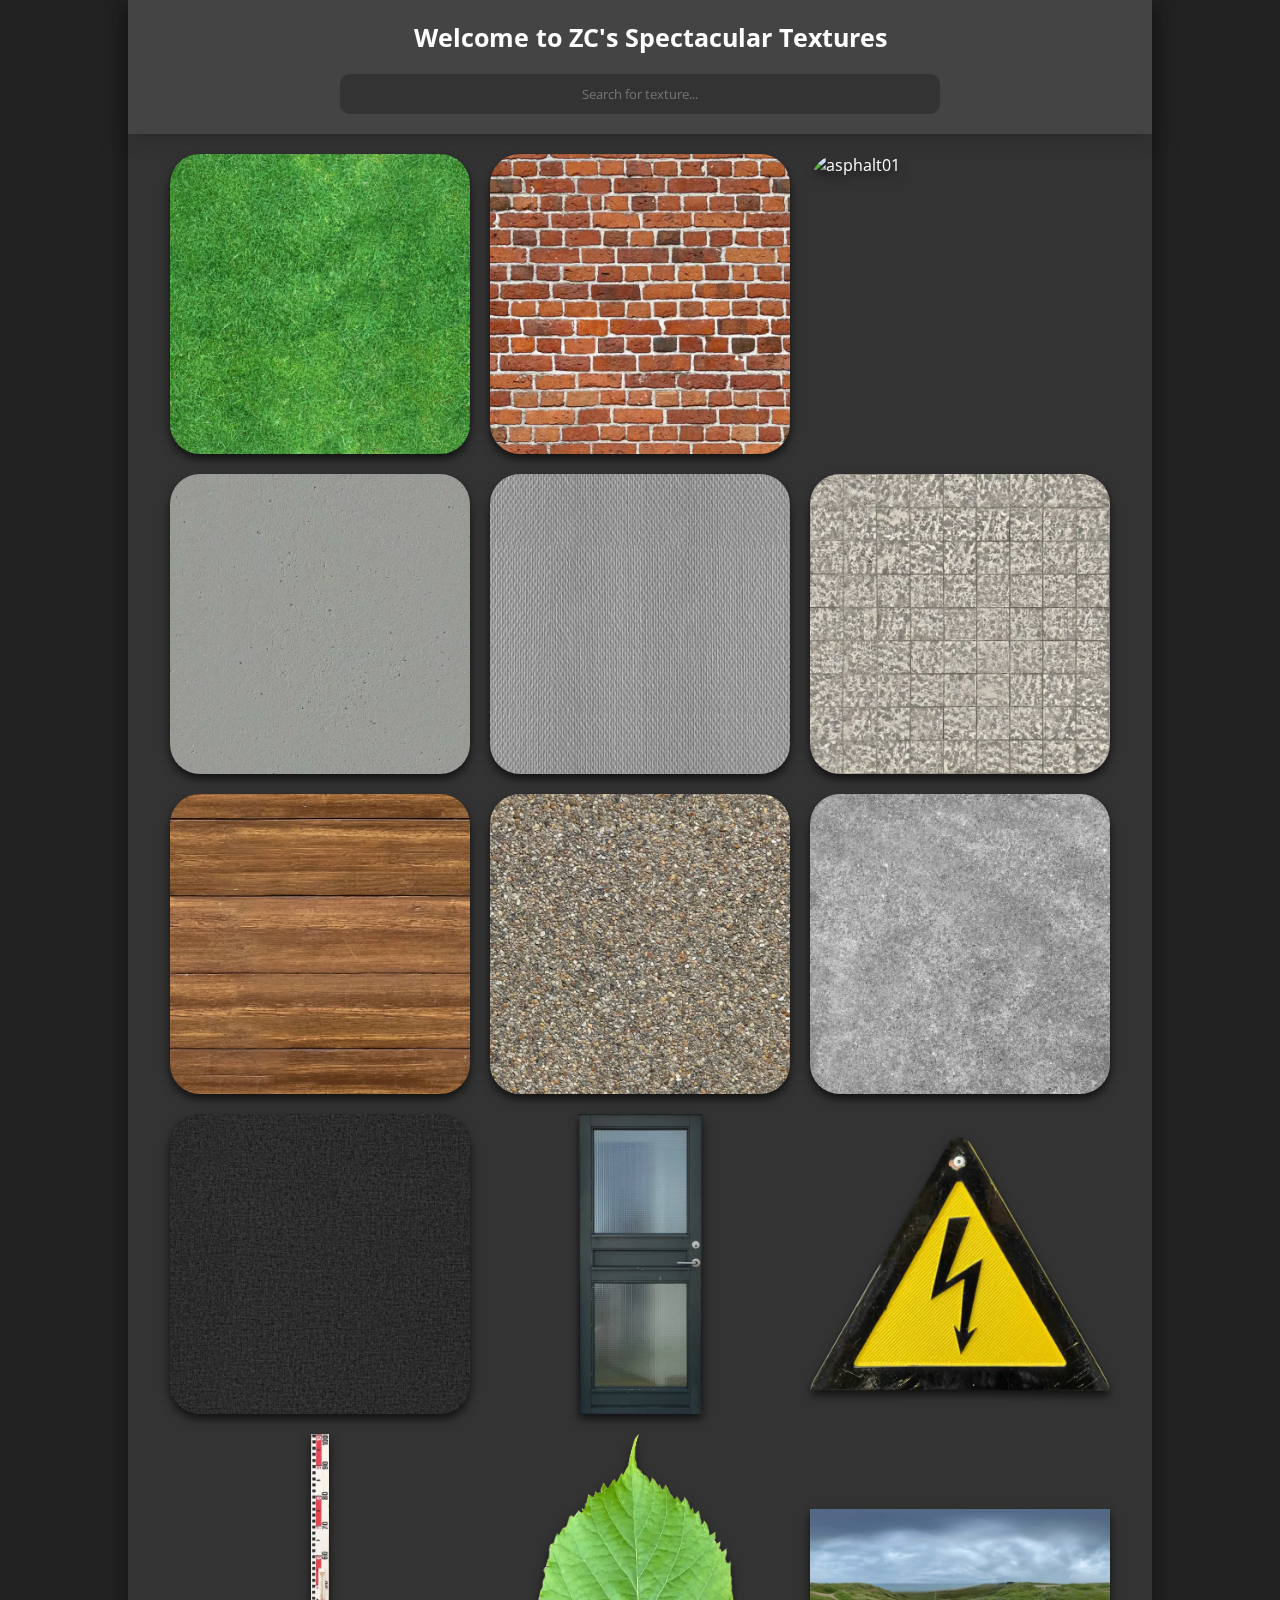
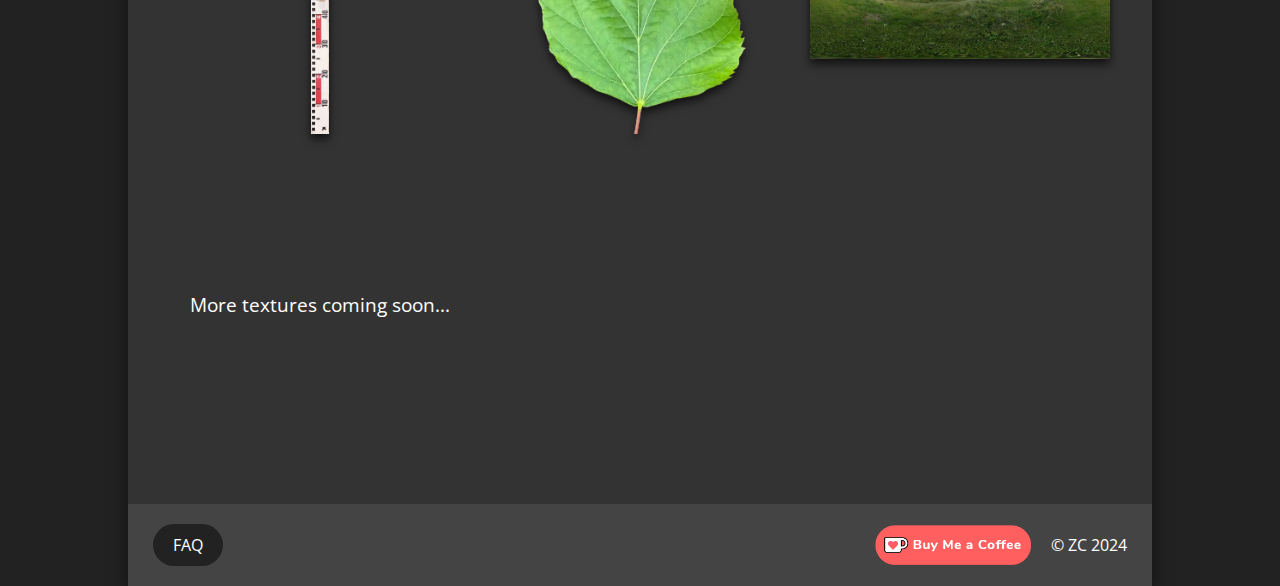
==== index.html @ 8eedfe56 "Update index.html" ====
<!DOCTYPE HTML>
<html lang="en">
  <head>
    <meta charset="UTF-8">
    <meta name="description" content="Free Textures for everyone!">
    <meta name="keywords" content="textures, free, zc, github">
    <meta name="author" content="ZC">
    <meta name="viewport" content="width=device-width, initial-scale=1.0">
    
    <!-- Its 12AM, im making this page, and writing this html on my phone... im tired :( -->
    <title>ZC's Spectacular Textures | Home</title>
    <link rel="icon" type="image/x-icon" href="logo_icon.png">
    <link rel="preload" href="opensans.ttf" as="font" type="font/ttf" crossorigin="anonymous">
    
    <link rel="preload" href="/core-style.css" as="style" onload="this.rel='stylesheet'">
    
    <style>
      .modal
      {
        display: none;
        position: fixed;
        z-index: 1000;
        left: 0;
        top: 0;
        width: 100%;
        height: 100%;
        overflow: auto;
        background-color: rgba(0, 0, 0, 0.8);
        align-items: center;
        justify-content: center;
      }

      .modal-content
      {
        background-color: #333;
        padding: 50px;
        border-radius: 5%;
        width: 800px;
        height: 800px;
        position: relative;
        display: flex;
        flex-direction: column;
        align-items: center;
      }

      .modal iframe
      {
        display: none;
        width: 100%;
        height: 100%;
        border: none;
        border-radius: 50px;
      }
      .modal img
      {
        display: none;
        width: 100%;
        height: 100%;
        object-fit: contain;
      }

      .modal .close
      {
        position: absolute;
        top: 15px;
        right: 25px;
        color: #fff;
        font-size: 30px;
        cursor: pointer;
      }

      .texture-buttons
      {
        display: flex;
        justify-content: center;
        align-items: center;
        gap: 10px;
      }

      .download-button
      {
        text-decoration: none;
        color: #fff;
        background-color: #222;
        border-radius: 25px;
        padding: 10px 20px;
        transition: background-color .1s;
        margin-top: 35px;
        cursor: pointer;
      }
      .download-button:hover
      {
        background-color: #444;
      }
	
      #searchInput
      {
        border-radius: 10px;
        color: #fff;
        background-color: #333;
        outline: none;
        text-align: center;
        width: 600px;
        height: 40px;
        border: 0;
      }

      .tex-row
      {
        width: 100%;
        padding: 0 25px;
        
        display: grid;
        grid-template-columns: repeat(auto-fill, 300px);
        gap: 20px;
        justify-content: center;
      }

      .texture-item
      {
        max-width: 300px;
        max-height: 300px;
        flex: 1 1 calc(20% - 20px);
        border-radius: 10%;
        overflow: hidden;
        transition: border-radius .1s, transform .2s;
        filter: drop-shadow(0px 5px 5px #111);
        cursor: pointer;
      }
      .texture-item:hover
      {
        transform: scale(1.05);
        border-radius: 5%;
      }

      .tex-row img
      {
        width: 100%;
        height: 100%;
        object-fit: contain;
      }
      .tex-row a
      {
        position: relative;
      }

      .texture-text
      {
        position: absolute;
        bottom: -10px;
        background-color: rgba(25, 25, 25, 0.70);
        width: 100%;
        height: 50px;
        padding-top: 10px;
        text-align: center;
        color: #fff;
        opacity: 0;
        transition: opacity .3s;
      }
      .texture-item:hover .texture-text
      {
        opacity: 1;
      }
      
      @media (max-width: 850px)
      {
        #searchInput
        {
          width: 95%;
        }
        .modal-content
        {
          border-radius: 0%;
          height: 100%;
          padding: 50px 10px;
        }
      }
    </style>
  </head>
  <body>
    <div class="container">
      <header>
        <h1>Welcome to ZC's Spectacular Textures</h1>

        <input type="text" id="searchInput" placeholder="Search for texture...">
      </header>

      <div class="content">
        <div class="tex-row" id="textureContainer">
          <div class="texture-item" data-keywords="grass ground lawn turf green vegetation foliage nature surface seamless pbr" data-selectedimage="T_grass01" data-imagetype="pbr">
            <img src="web-images/T_grass01_OPT.webp" alt="grass01">
            <div class="texture-text">Grass</div>
          </div>
          
          <div class="texture-item" data-keywords="bricks wall surface building seamless red pbr" data-selectedimage="T_bricks01" data-imagetype="pbr">
            <img loading="lazy" src="web-images/T_bricks01_OPT.webp" alt="bricks01">
            <div class="texture-text">Red Bricks</div>
          </div>

	  <div class="texture-item" data-keywords="asphalt road car tarmac surface ground seamless black pbr" data-selectedimage="T_asphalt01" data-imagetype="pbr">
            <img loading="lazy" src="web-images/T_asphalt01_OPT.webp" alt="asphalt01">
            <div class="texture-text">Asphalt</div>
          </div>
          
          <div class="texture-item" data-keywords="wall surface seamless grey gray pbr" data-selectedimage="T_wall01" data-imagetype="pbr">
            <img loading="lazy" src="web-images/T_wall01_OPT.webp" alt="wall01">
            <div class="texture-text">Grey Wall</div>
          </div>
          
          <div class="texture-item" data-keywords="wall surface seamless grey gray wallpaper sawdust indoor pbr" data-selectedimage="T_wall02" data-imagetype="pbr">
            <img loading="lazy" src="web-images/T_wall02_OPT.webp" alt="wall02">
            <div class="texture-text">Grey Wallpaper</div>
          </div>
          
          <div class="texture-item" data-keywords="floor surface seamless grey gray white pbr" data-selectedimage="T_floor01" data-imagetype="pbr">
            <img loading="lazy" src="web-images/T_floor01_OPT.webp" alt="floor01">
            <div class="texture-text">Floor</div>
          </div>
          
          <div class="texture-item" data-keywords="floor surface seamless wall wood tree planks board timber pbr" data-selectedimage="T_wood01" data-imagetype="pbr">
            <img loading="lazy" src="web-images/T_wood01_OPT.webp" alt="wood01">
            <div class="texture-text">Wood Planks</div>
          </div>
          
          <div class="texture-item" data-keywords="floor surface ground pebble pavement seamless pbr" data-selectedimage="T_pebble_pavement01" data-imagetype="pbr">
            <img loading="lazy" src="web-images/T_pebble_pavement01_OPT.webp" alt="pebblepavement01">
            <div class="texture-text">Pebble Pavement</div>
          </div>
          
          <div class="texture-item" data-keywords="floor surface ground concrete wall moon rock seamless grey gray pbr" data-selectedimage="T_concrete01" data-imagetype="pbr">
            <img loading="lazy" src="web-images/T_concrete01_OPT.webp" alt="concrete01">
            <div class="texture-text">Grey Concrete</div>
          </div>
          
          <div class="texture-item" data-keywords="wall surface fabric bulletin board seamless cloth indoor grey gray pbr" data-selectedimage="T_fabric01" data-imagetype="pbr">
            <img loading="lazy" src="web-images/T_fabric01_OPT.webp" alt="fabric01">
            <div class="texture-text">Grey Fabric</div>
          </div>
          
          <div class="texture-item" data-keywords="door grey gray entrance basic" data-selectedimage="T_door01"  data-imagetype="basic">
            <img loading="lazy" src="web-images/T_door01_OPT.webp" alt="door01">
            <div class="texture-text">Door</div>
          </div>
          
          <div class="texture-item" data-keywords="danger sign warning caution hazard symbol risk safety basic" data-selectedimage="T_danger_sign01" data-imagetype="basic">
            <img loading="lazy" src="web-images/T_danger_sign01_OPT.webp" alt="danger sign01">
            <div class="texture-text">Danger Sign</div>
          </div>
          
          <div class="texture-item" data-keywords="ruler basic measurement" data-selectedimage="T_ruler" data-imagetype="basic">
            <img loading="lazy" src="web-images/T_ruler_OPT.webp" alt="ruler">
            <div class="texture-text">Ruler</div>
          </div>
          
          <div class="texture-item" data-keywords="leaf foliage green nature plant vegetation basic" data-selectedimage="T_leaf01" data-imagetype="basic">
            <img loading="lazy" src="web-images/T_leaf01_OPT.webp" alt="leaf01">
            <div class="texture-text">Leaf</div>
          </div>
          
          <div class="texture-item" data-keywords="hdri sky nature skybox" data-selectedimage="HDRI01" data-imagetype="hdri">
            <img loading="lazy" src="web-images/HDRI01_OPT.webp" alt="hdri01">
            <div class="texture-text">HDRI</div>
          </div>
          
          <div style="display: flex; justify-content: center; align-items: center; width: 300px; height: 300px; text-align: center; font-size: 1.2em;">More textures coming soon...</div>
        </div>
      </div>
      
      <footer>
        <div class="footer-side">
          <a class="button" href="faq.html">FAQ</a>
        </div>
        <div class="footer-side">
          <a style="height: 40px;" href='https://ko-fi.com/B0B81166FW' target='_blank'>
            <img style='border:0px; width: 156px; height: 40px;' src='kofi3.webp' alt='Buy Me a Coffee at ko-fi.com' />
          </a>
          <a class="license" href="LICENSE">© ZC 2024</a>
        </div>
      </footer>
    </div>
	
	<!-- Modal Structure -->
    <div id="modal" class="modal">
        <div class="modal-content">
            <span class="close">&times;</span>
            <iframe id="pbrIframe" src=""></iframe>
            <img id="jpgImg" src="">

            <div class="texture-buttons">
              <a id="downloadButton" class="download-button" href="" download>Download</a>
              <div id="seamless-previewButton" class="download-button" style="display: none;">Seamless Preview</div>
              <div id="shader-previewButton" class="download-button" style="display: none;">PBR Preview</div>
            </div>
        </div>
    </div>

    <!-- Script for Searching -->
    <script src="core-script.js" defer></script>
  </body>
</html>
---- core-style.css ----
*
{
    box-sizing: border-box;
}

html, body
{
    height: 100%;
    margin: 0;
    padding: 0;
}

@font-face
{
    font-family: OpenSans;
    src: url(opensans.ttf);
    font-display: swap;
}

input[type='text']
{
    font-family: OpenSans;
}

body
{
    background-color: #222;
    color: #fff;
    font-family: OpenSans;
}

.container
{
    margin: auto;
    width: 80%;
    min-height: 100%;
    display: flex;
    flex-direction: column;
    background-color: #333;
    filter: drop-shadow(0px 5px 10px #111);
}
.content
{
    flex: 1;
}

/* For all buttons on the website */
.button
{
    text-decoration: none;
    color: #fff;
    background-color: #222;
    border-radius: 25px;
    padding: 10px 20px;
    transition: background-color .1s;
}
.button:hover
{
    background-color: #333;
}
#button-alt:hover{
    background-color: #444;
}

header
{
    position: sticky;
    top: 0;
    z-index: 10;

    display: flex;
    flex-direction: column;
    background-color: #444;
    align-items: center;
    padding: 20px 0;
    margin-bottom: 20px;
    filter: drop-shadow(0px 1px 10px #11111167);
}
h1
{
    font-size: 25px;
    margin: 0 0 20px 0;
    padding-left: 20px;
    text-align: center;
}

/* Footer */
footer
{
    display: flex;
    justify-content: space-between;
    align-items: center;
    width: 100%;
    background-color: #444;
    color: white;
    text-align: center;
    margin-top: 50px;
}

.footer-side
{
    display: flex;
    align-items: center;
    gap: 20px;
    padding: 20px 25px;
}

.license
{
    text-decoration: none;
    color: #fff;
}
.license:hover
{
    text-decoration: underline;
}

/* Responsive Design */
@media (max-width: 850px)
{
    .container
    {
        width: 100%;
    }

    footer
    {
        flex-direction: column;
    }
    .footer-side
    {
        flex-direction: column;
    }
}
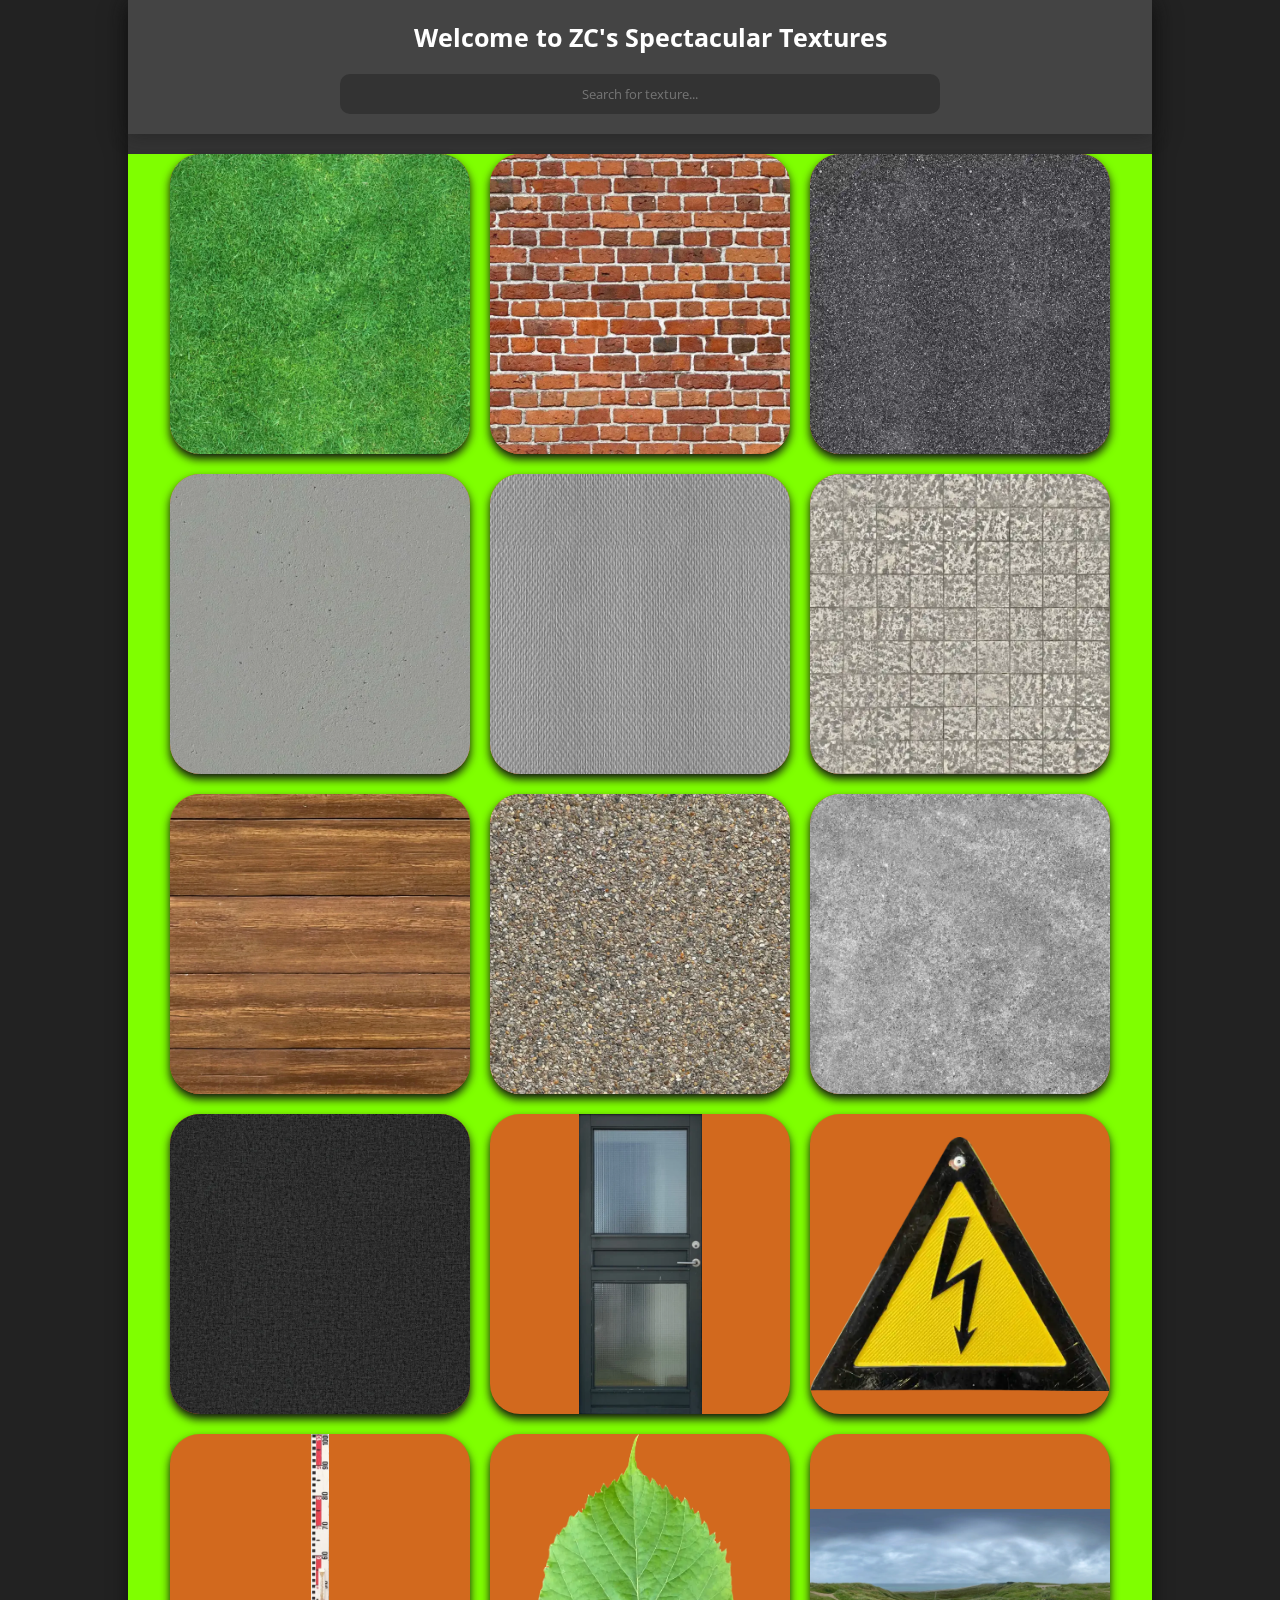
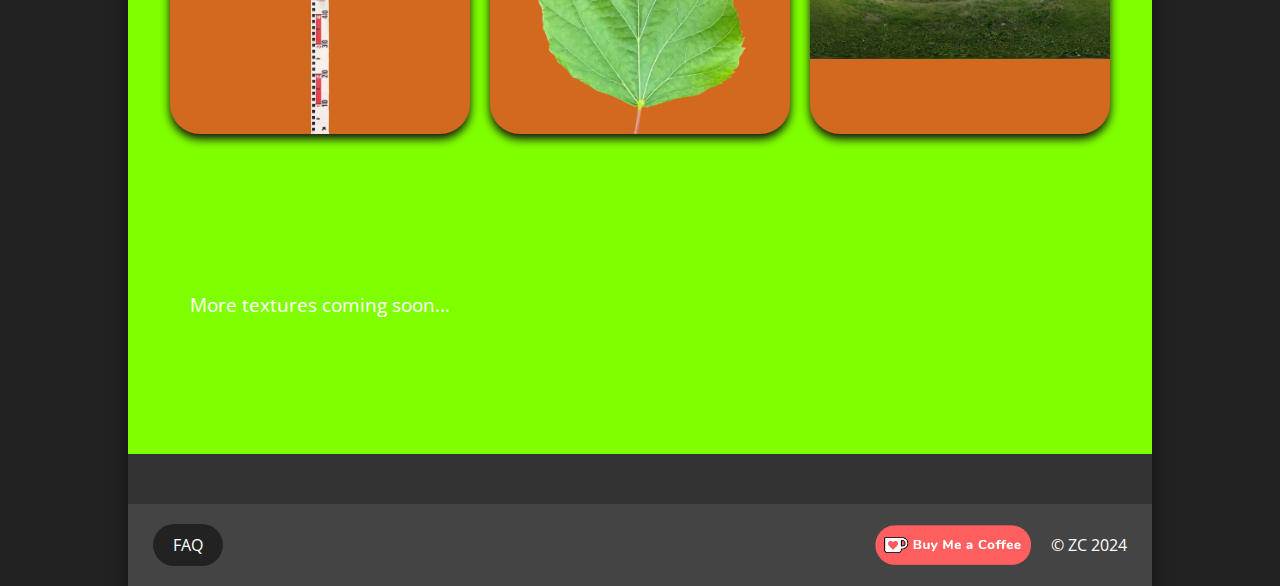
==== commit dbf63e16: "Update index.html" ====
--- a/index.html
+++ b/index.html
@@ -114,6 +114,8 @@
         grid-template-columns: repeat(auto-fill, 300px);
         gap: 20px;
         justify-content: center;
+
+	background-color: Chartreuse;
       }
 
       .texture-item
@@ -126,6 +128,8 @@
         transition: border-radius .1s, transform .2s;
         filter: drop-shadow(0px 5px 5px #111);
         cursor: pointer;
+
+	background-color: Chocolate;
       }
       .texture-item:hover
       {
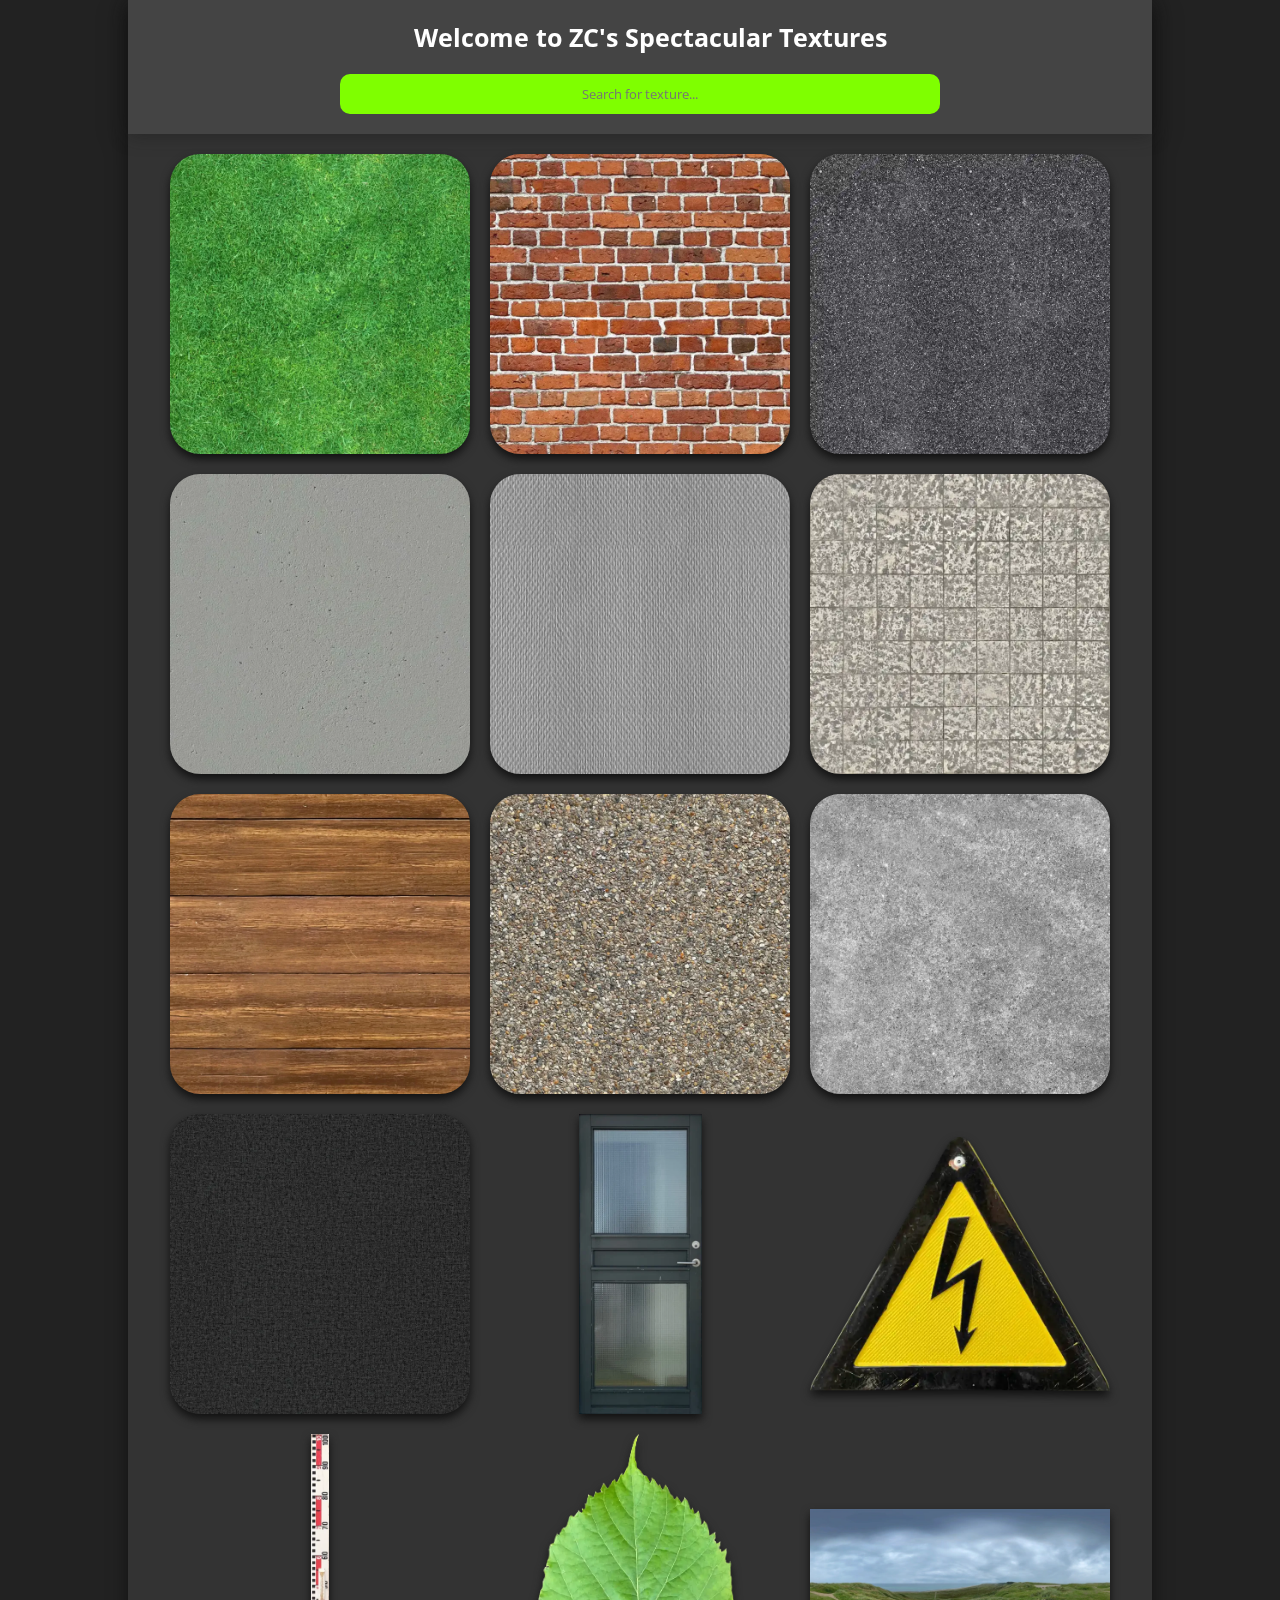
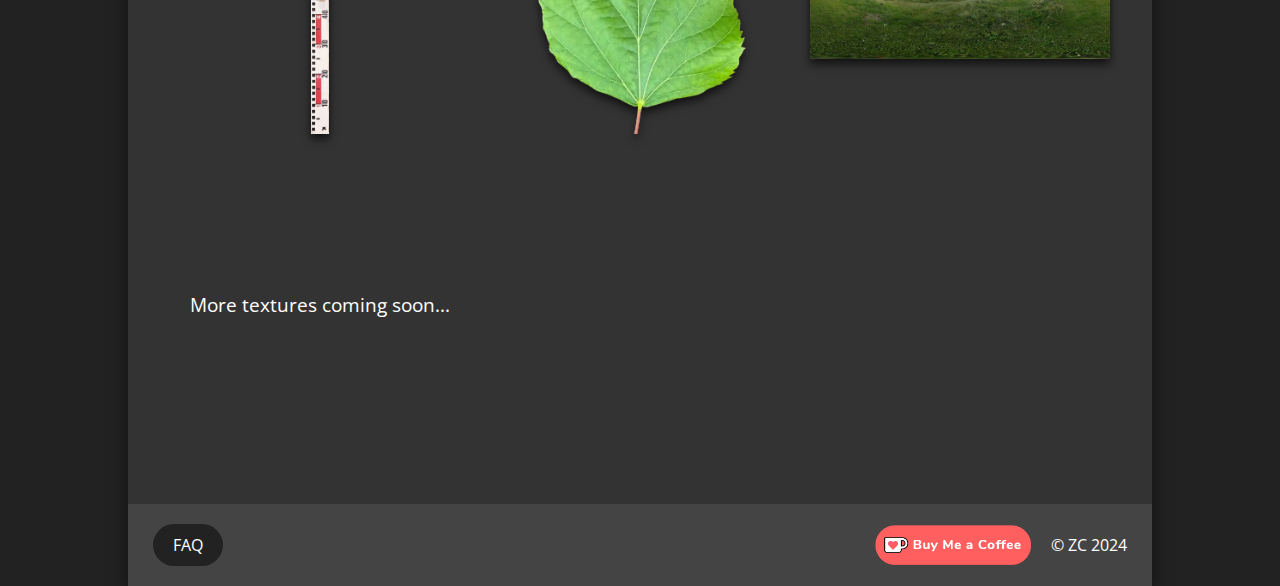
==== commit 017ff29c: "Update index.html" ====
--- a/index.html
+++ b/index.html
@@ -103,6 +103,8 @@
         width: 600px;
         height: 40px;
         border: 0;
+
+	background-color: Chartreuse;
       }
 
       .tex-row
@@ -114,8 +116,6 @@
         grid-template-columns: repeat(auto-fill, 300px);
         gap: 20px;
         justify-content: center;
-
-	background-color: Chartreuse;
       }
 
       .texture-item
@@ -128,8 +128,6 @@
         transition: border-radius .1s, transform .2s;
         filter: drop-shadow(0px 5px 5px #111);
         cursor: pointer;
-
-	background-color: Chocolate;
       }
       .texture-item:hover
       {
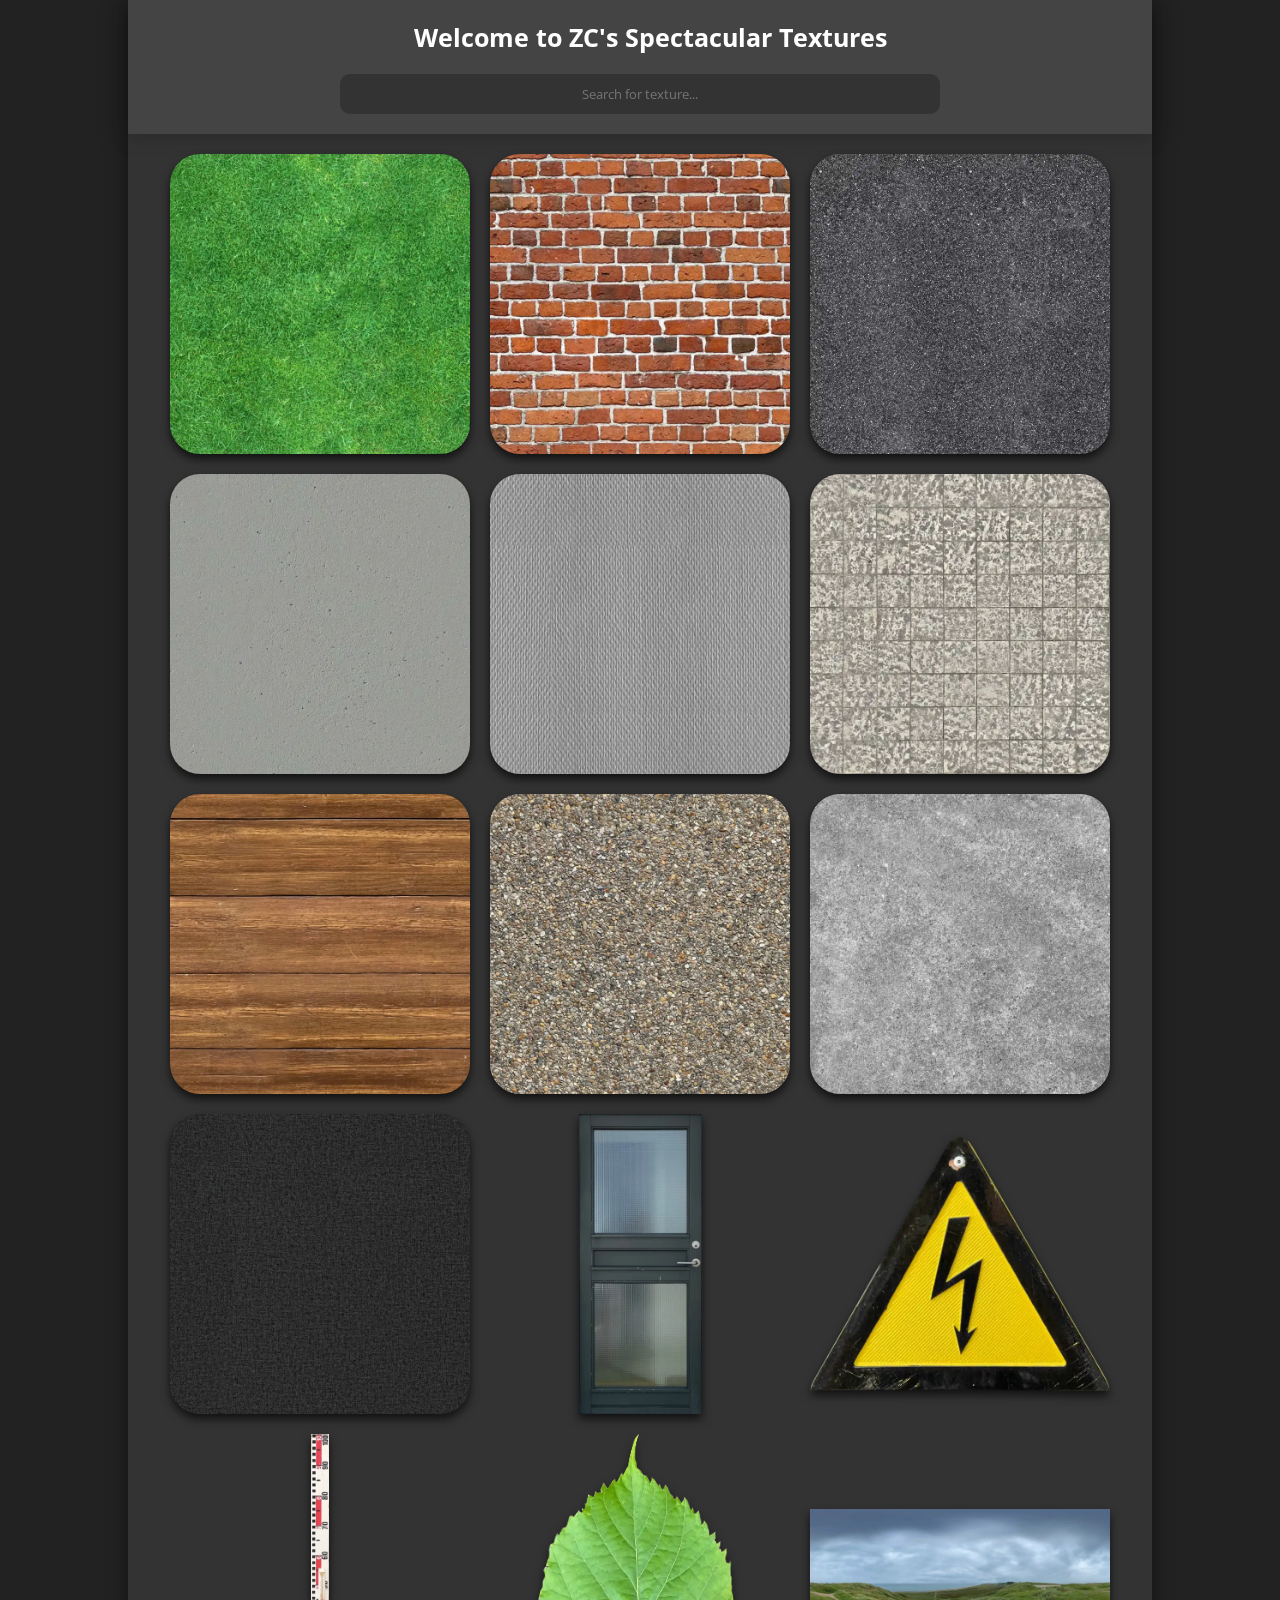
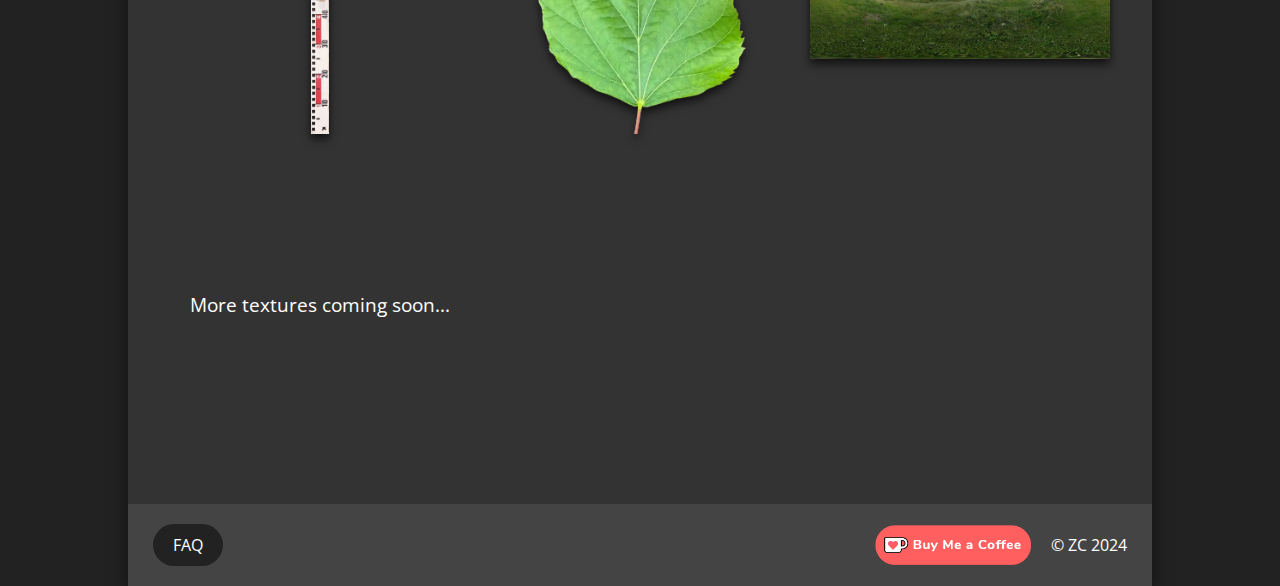
==== commit ea150244: "Update index.html" ====
--- a/index.html
+++ b/index.html
@@ -103,8 +103,6 @@
         width: 600px;
         height: 40px;
         border: 0;
-
-	background-color: Chartreuse;
       }
 
       .tex-row
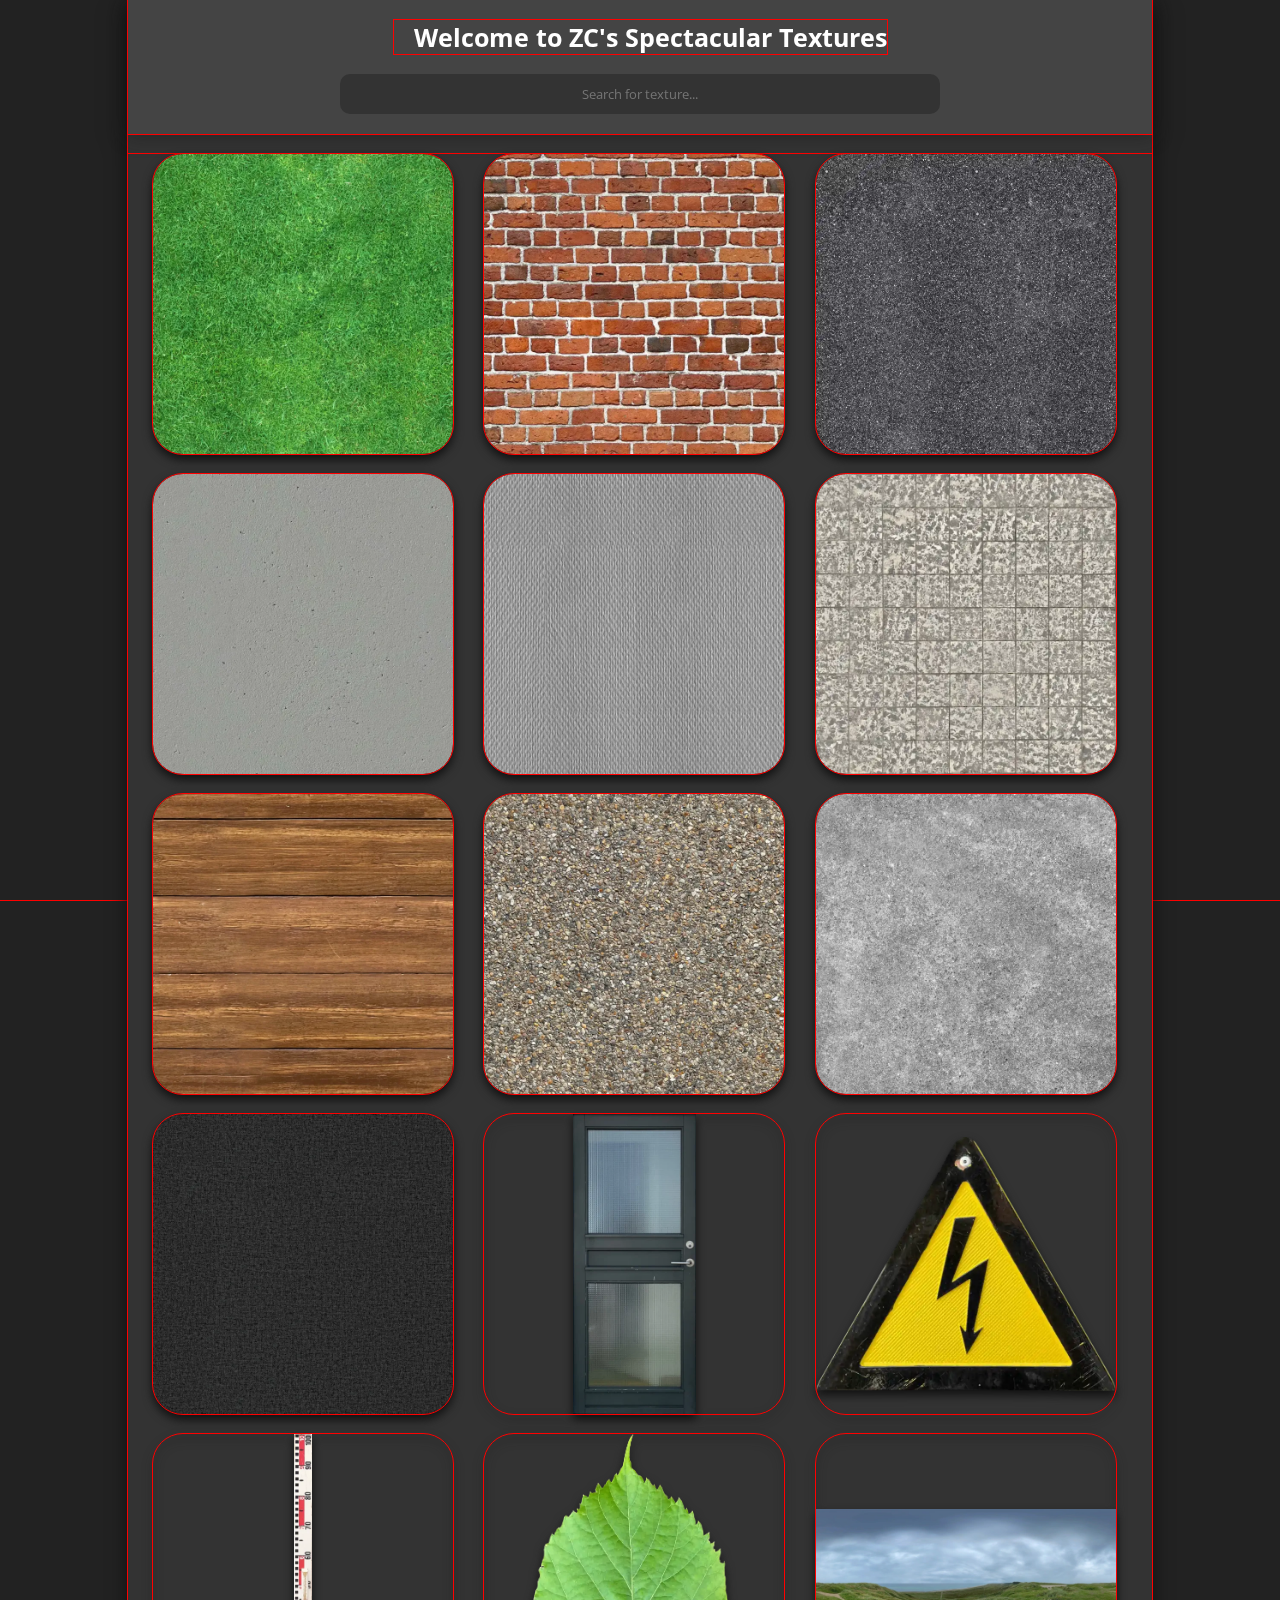
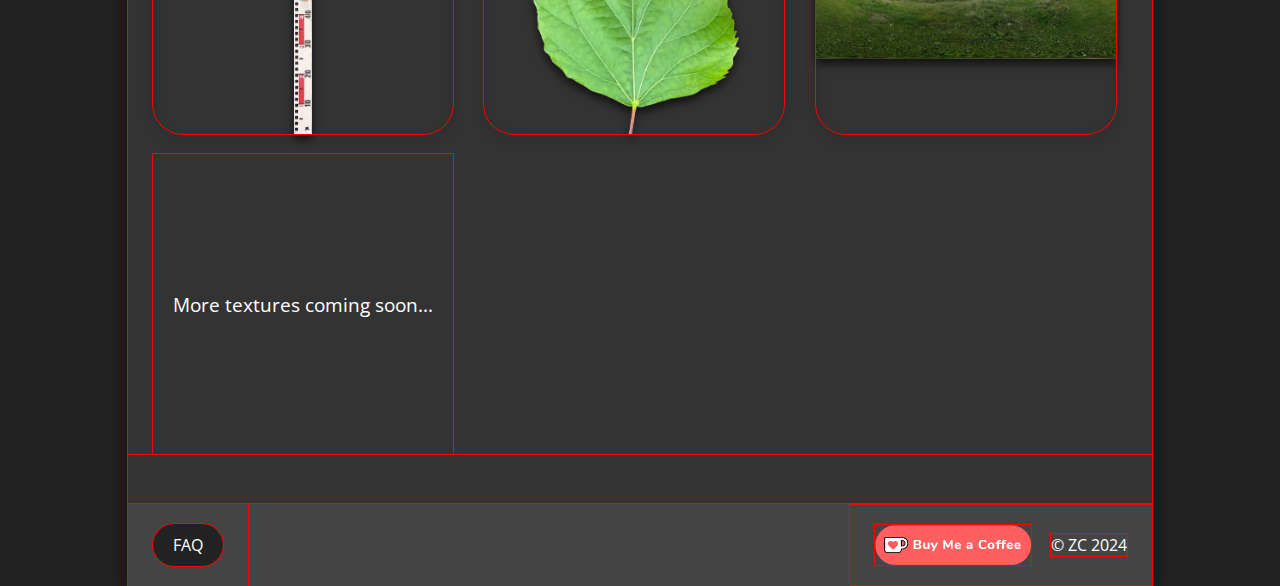
==== commit 2b03b7af: "Update index.html" ====
--- a/index.html
+++ b/index.html
@@ -5,7 +5,7 @@
     <meta name="description" content="Free Textures for everyone!">
     <meta name="keywords" content="textures, free, zc, github">
     <meta name="author" content="ZC">
-    <meta name="viewport" content="width=device-width, initial-scale=1.0">
+    <meta name="viewport" content="width=device-width, initial-scale=1, maximum-scale=1">
     
     <!-- Its 12AM, im making this page, and writing this html on my phone... im tired :( -->
     <title>ZC's Spectacular Textures | Home</title>
@@ -109,9 +109,14 @@
       {
         width: 100%;
         padding: 0 25px;
-        
+
+	      /*
         display: grid;
         grid-template-columns: repeat(auto-fill, 300px);
+	      */
+	display: grid;
+    	grid-template-columns: repeat(auto-fill, minmax(250px, 1fr));
+   	max-width: 100%;
         gap: 20px;
         justify-content: center;
       }
--- a/core-style.css
+++ b/core-style.css
@@ -1,6 +1,7 @@
 *
 {
     box-sizing: border-box;
+    outline: 1px solid red; /* Temp debug outline */
 }
 
 html, body
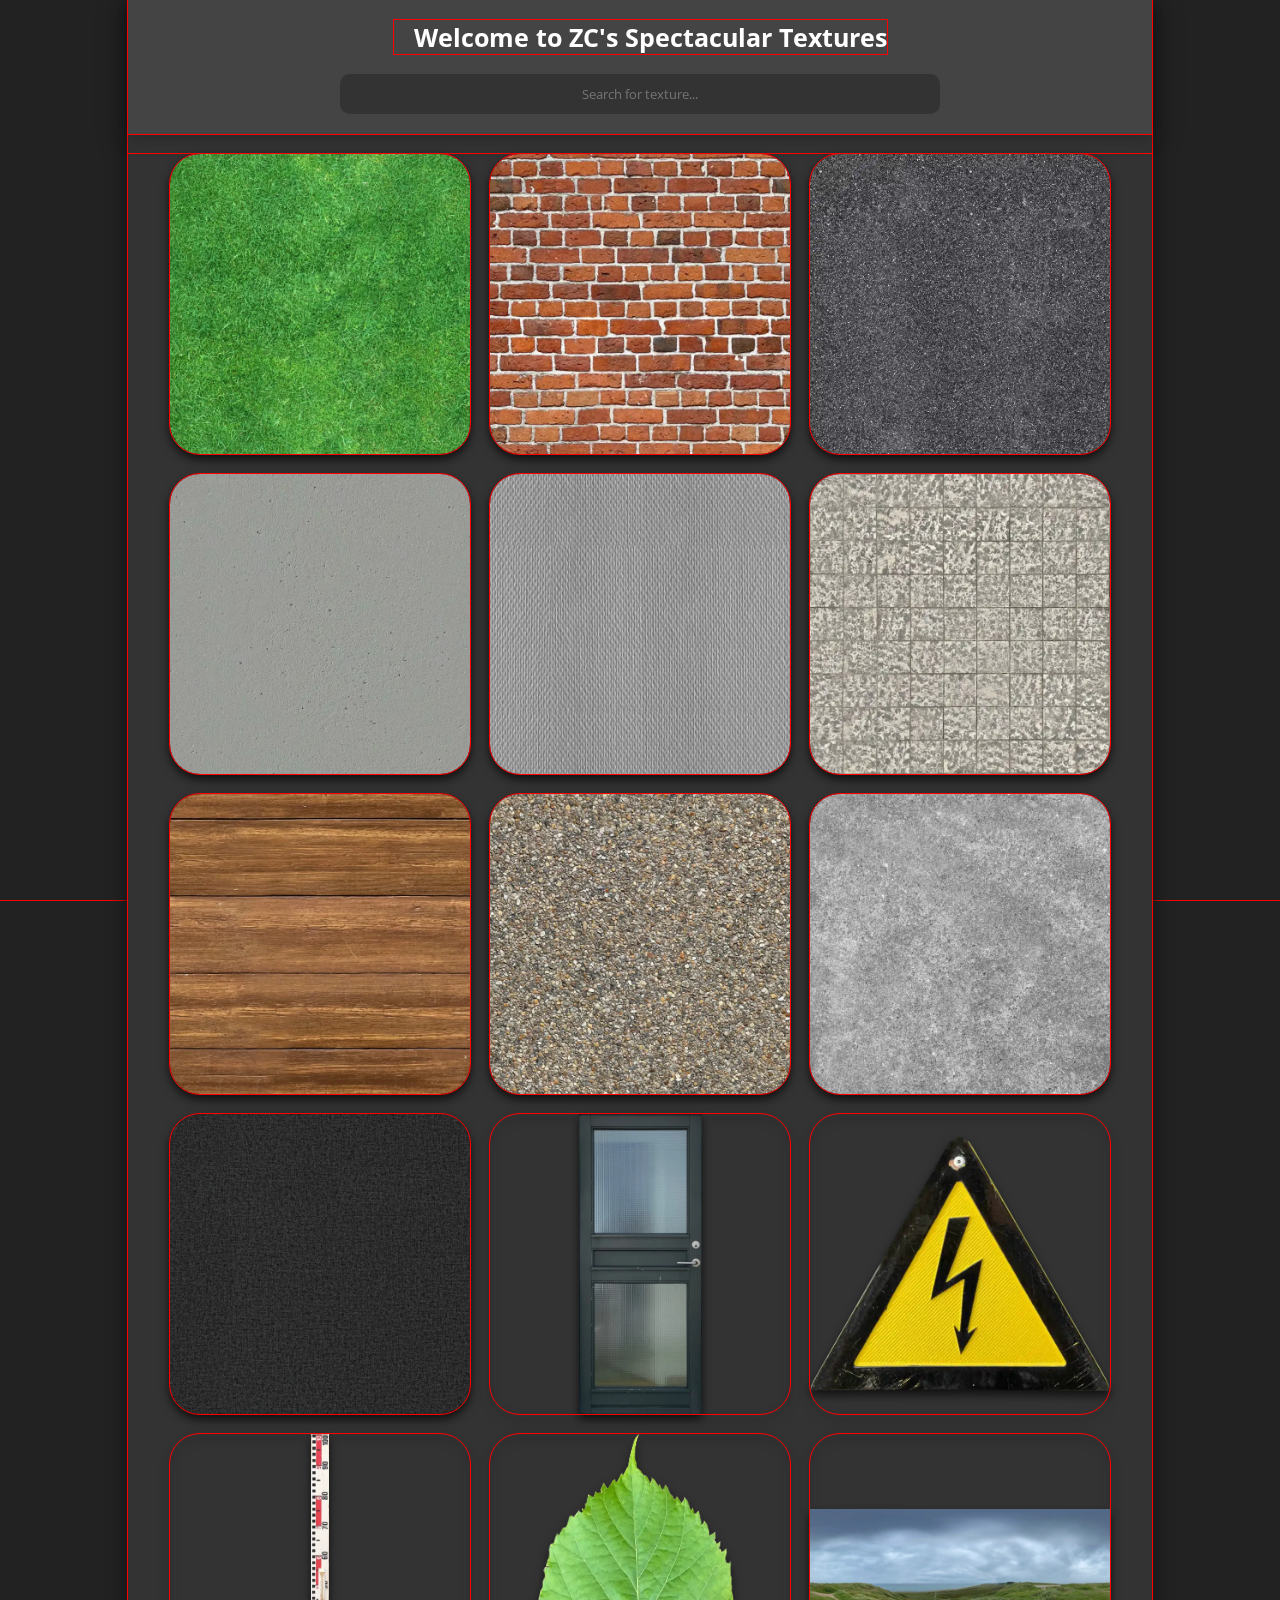
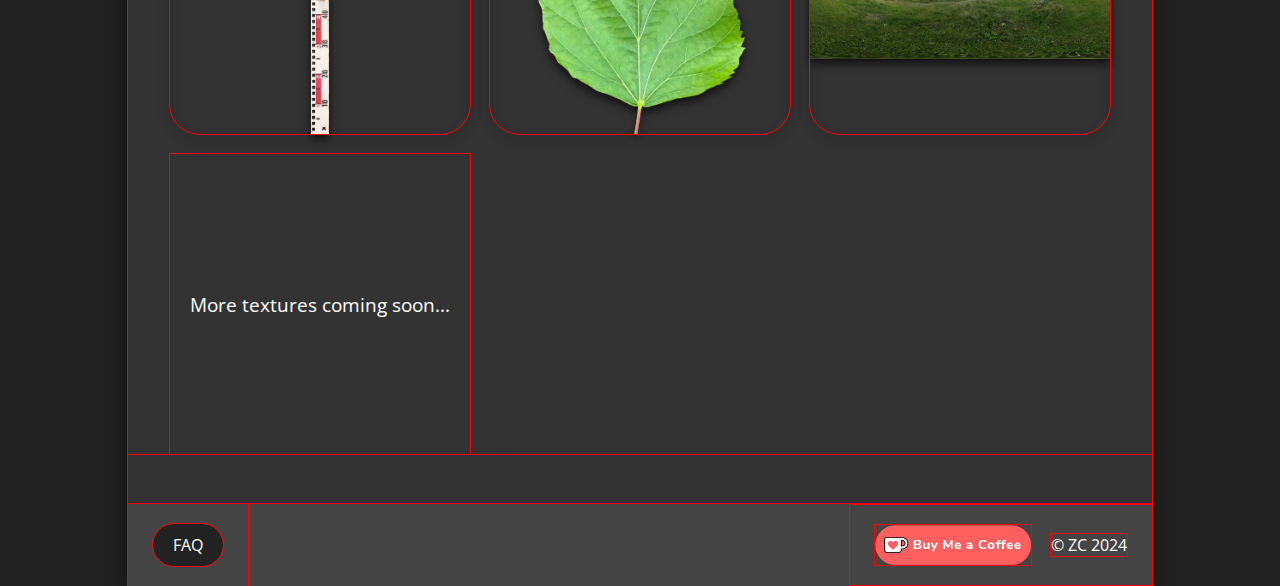
==== commit a681ede4: "Update index.html" ====
--- a/index.html
+++ b/index.html
@@ -110,13 +110,8 @@
         width: 100%;
         padding: 0 25px;
 
-	      /*
         display: grid;
         grid-template-columns: repeat(auto-fill, 300px);
-	      */
-	display: grid;
-    	grid-template-columns: repeat(auto-fill, minmax(250px, 1fr));
-   	max-width: 100%;
         gap: 20px;
         justify-content: center;
       }
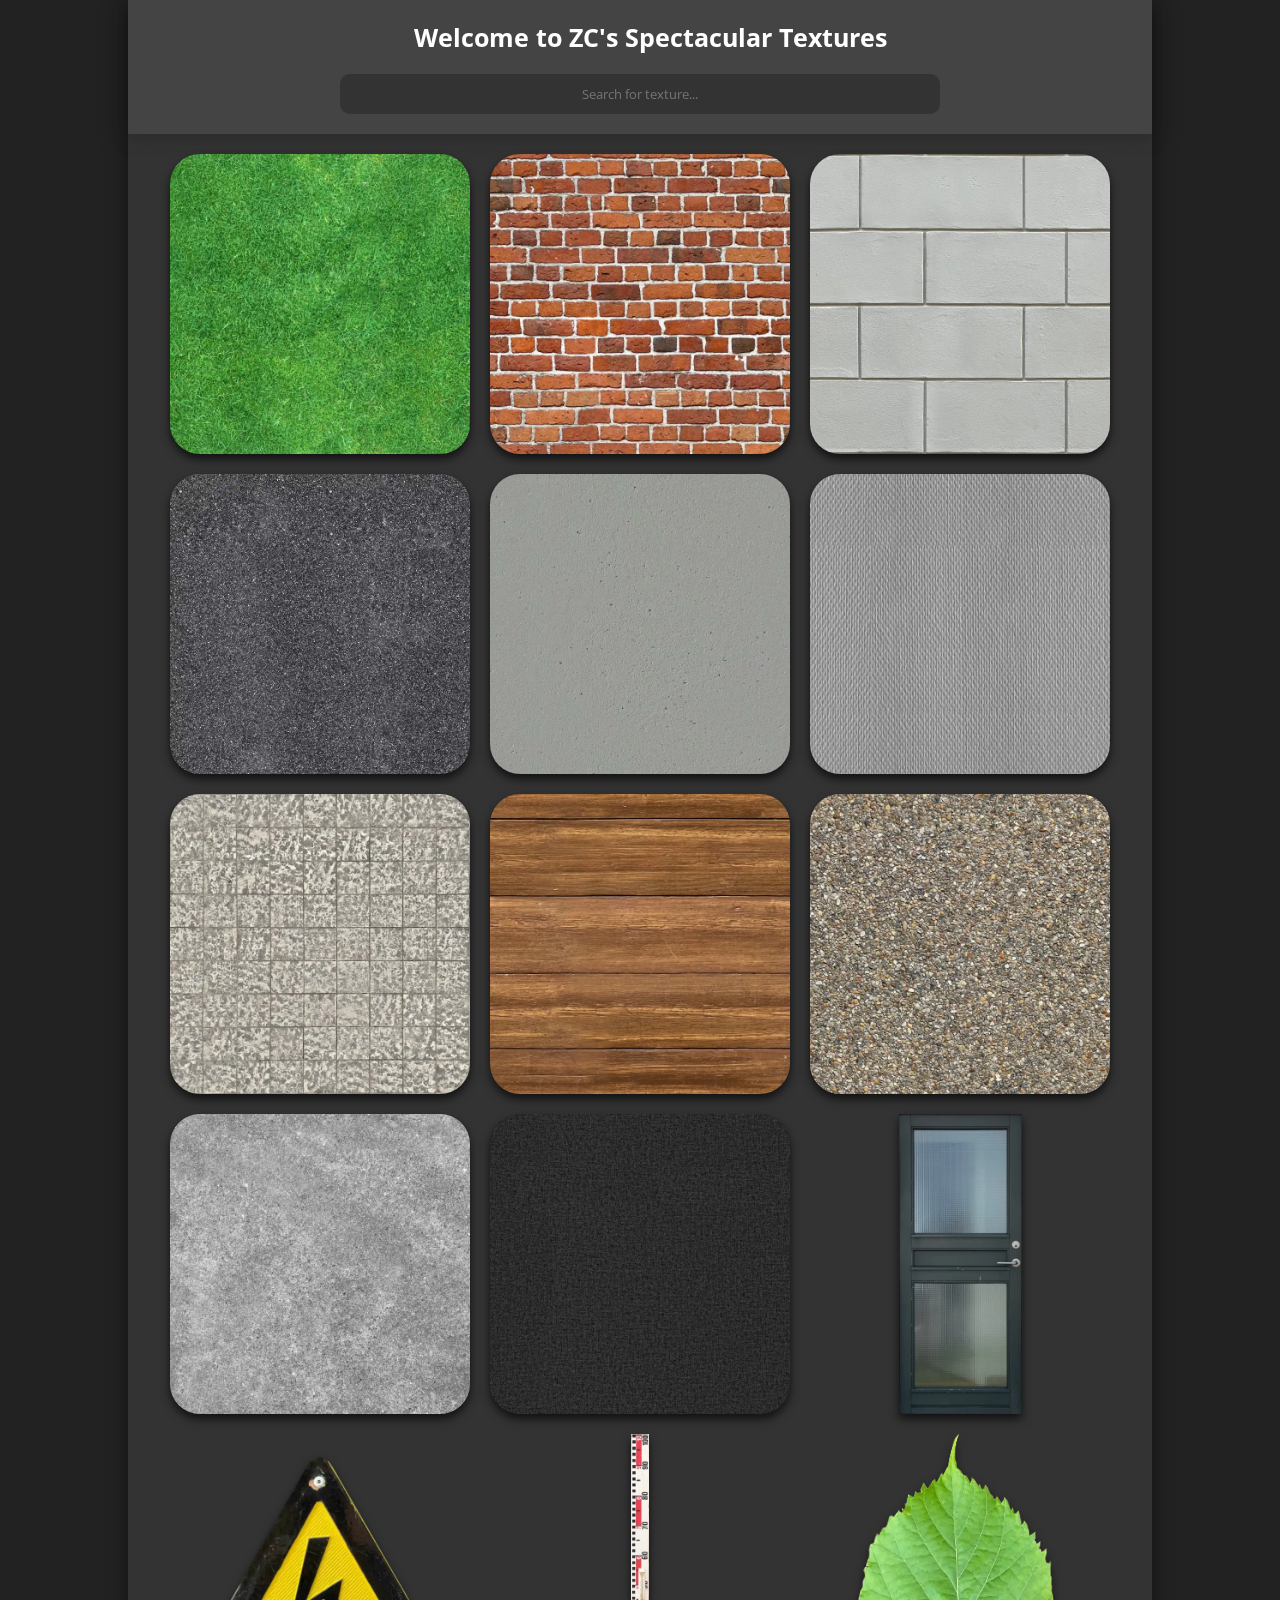
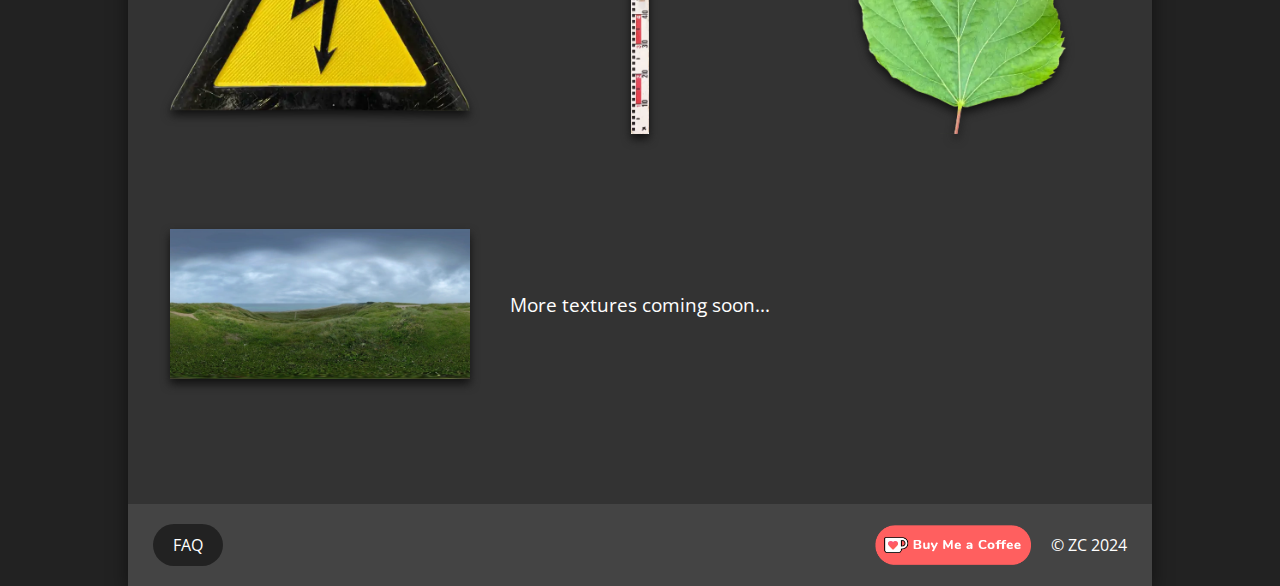
==== commit 7b374854: "Update index.html" ====
--- a/index.html
+++ b/index.html
@@ -195,6 +195,11 @@
           <div class="texture-item" data-keywords="bricks wall surface building seamless red pbr" data-selectedimage="T_bricks01" data-imagetype="pbr">
             <img loading="lazy" src="web-images/T_bricks01_OPT.webp" alt="bricks01">
             <div class="texture-text">Red Bricks</div>
+          </div>
+
+	  <div class="texture-item" data-keywords="bricks wall surface building seamless white pbr" data-selectedimage="T_bricks02" data-imagetype="pbr">
+            <img loading="lazy" src="web-images/T_bricks02_OPT.webp" alt="bricks02">
+            <div class="texture-text">White Bricks</div>
           </div>
 
 	  <div class="texture-item" data-keywords="asphalt road car tarmac surface ground seamless black pbr" data-selectedimage="T_asphalt01" data-imagetype="pbr">
--- a/core-style.css
+++ b/core-style.css
@@ -1,7 +1,6 @@
 *
 {
     box-sizing: border-box;
-    outline: 1px solid red; /* Temp debug outline */
 }
 
 html, body
